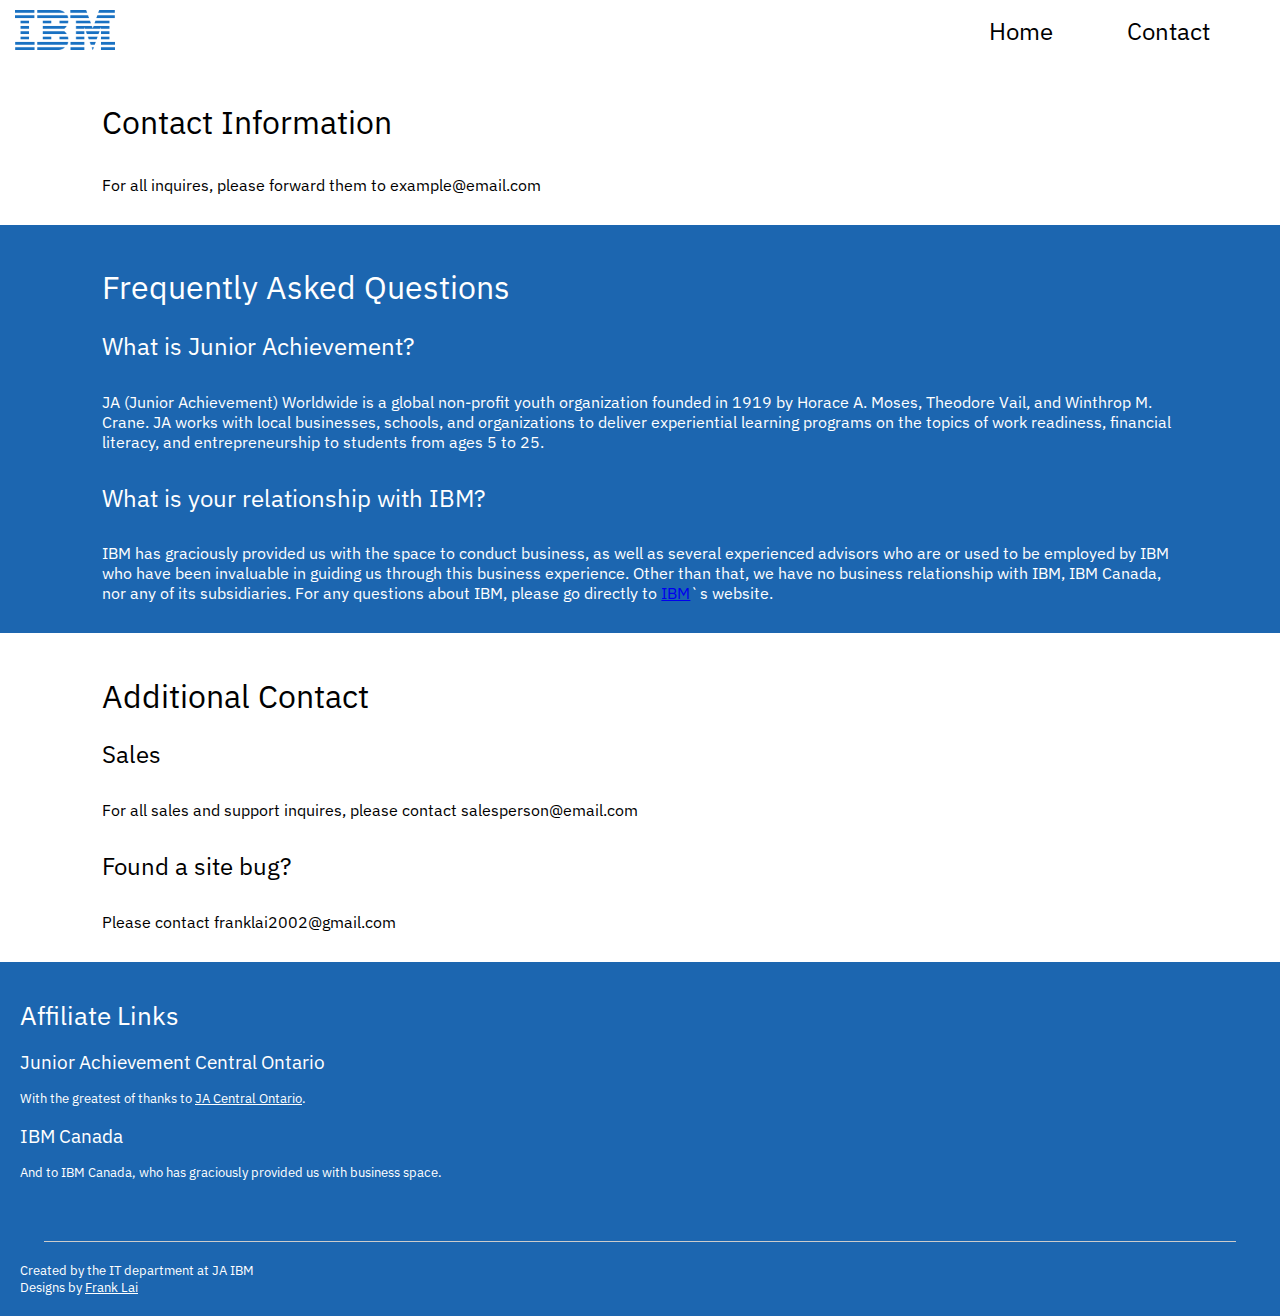
==== contact.html @ 7ac05bee "Latest version" ====
<!DOCTYPE html>
<html>
<head>
	<link rel="stylesheet" type="text/css" href="style/style.css">
	<!-- Resources -->
	<script src="javascript/includeHTML.js"></script>
	<script>
		window.onload = function()
		{
			includeHTML();
		};
	</script>
</head>
<body>
	<div id="page_container">
		<header id="navigation_bar" include_html="includes/header.html"></header>
		<div id="content">
			<div class="article white">
				<h1>Contact Information</h1>
				<p>For all inquires, please forward them to example@email.com</p>
			</div>
			<div class="article blue">
				<h1>Frequently Asked Questions</h1>
				<h2>What is Junior Achievement?</h2>
				<p>
					JA (Junior Achievement) Worldwide is a global non-profit youth organization founded in 1919 by 
					Horace A. Moses, Theodore Vail, and Winthrop M. Crane. 
					JA works with local businesses, schools, and organizations to deliver experiential learning programs 
					on the topics of work readiness, financial literacy, and entrepreneurship to students from ages 5 to 25.
				</p>
				<h2>What is your relationship with IBM?</h2>
				<p>
					IBM has graciously provided us with the space to conduct business, as well as several experienced advisors
					who are or used to be employed by IBM who have been invaluable in guiding us through this business experience.
					Other than that, we have no business relationship with IBM, IBM Canada, nor any of its subsidiaries. For any 
					questions about IBM, please go directly to <a href="https://www.ibm.com" target="_blank">IBM</a>&#96;s website. 
				</p>
			</div>
			<div class="article white">
				<h1>Additional Contact</h1>
				<h2>Sales</h2>
				<p>For all sales and support inquires, please contact salesperson@email.com</p>
				<h2>Found a site bug?</h2>
				<p>Please contact franklai2002@gmail.com</p>
			</div>
		</div>
		<footer include_html="includes/footer.html"></footer>
	</div>
</body>
</html>
---- style/style.css ----
/* imports */
@import url('https://fonts.googleapis.com/css?family=IBM+Plex+Sans');

/* UTILITY */

/* Divider, a thin grey line */
.divider {
	width: 90%;
	height: 0;
	border-bottom: 1px solid #cccccc;
	margin: auto;
}
/* Dark backgrounds, taken from StackOverflow */
/* https://stackoverflow.com/questions/23208200/how-to-darken-a-background-using-css*/
.overlay {
	position: relative;
	transition: all 1s;
}

.overlay:after {
	content: '\A';
	position: absolute;
	width: 100%; 
	height:100%;
	top:0; 
	left:0;
	background:rgba(0,0,0,0.5);
	opacity: 0.4;
	transition: all 0.5s;
	-webkit-transition: all 0.5s;
	-moz-transition: all 0.5s;
}

.overlay:hover:after {
	opacity: 1;
}

/* SCAFFOLDING */
/* RESET */
html, body, p, div {
	margin: 0;
	padding: 0;
	
}

h1, h2, h3, h4, h5, h6{
	font-weight: normal;
}

html {
  min-height: 100%;
}

/* BODY */
body {
	font-family: 'IBM Plex Sans', sans-serif;
	position: relative;
	min-height: 100%;
}
/* HEADER */
.header {
	padding: 5px;
	height: 50px;
}

.header_logo {
	float:left;
	margin: 5px 0 5px 10px;
}

.navigation_bar {
	list-style: none;
	margin: 0;
	padding: 0;
	float:right;
	margin: 5px;
}

.navigation_bar li {
	display: inline-block;
	font-size: 1.5em;
	padding: 5px 60px 5px 10px;
	
	border-bottom: 0px solid #1c66b0;
	transition: all 0.2s;
	-webkit-transition: all 0.2s;
}

.navigation_bar li:hover{
	border-bottom: 6px solid #1c66b0;
	color: #1c66b0;
}

.navigation_bar a{
	text-decoration: none;
	color: black;
	transition: all 0.2s;
	-webkit-transition: all 0.2s;
}

.navigation_bar li a:hover{
	color: #1c66b0;
}

/* CONTENT */
.article {
	padding: 20px 8% 20px 8%;
}
.article h1, h2, h3, h4, h5, h6{
	font-weight: normal;
}
.article p {
	padding: 10px 0 10px 0;
}

.white {
	color: black;
	background-color: #ffffff;
}
.blue {
	color: white;
	background-color: #1c66b0;
}

/* FOOTER */
.footer {
	background-color: #1c66b0;
	color: white;
	font-size: 0.8em;
	
	width:100%;
	right: 0;
	bottom: 0;
	left: 0;
}
.footer div {
	padding: 20px 20px 20px 20px;
}
.footer a {
	color: white;
	
}
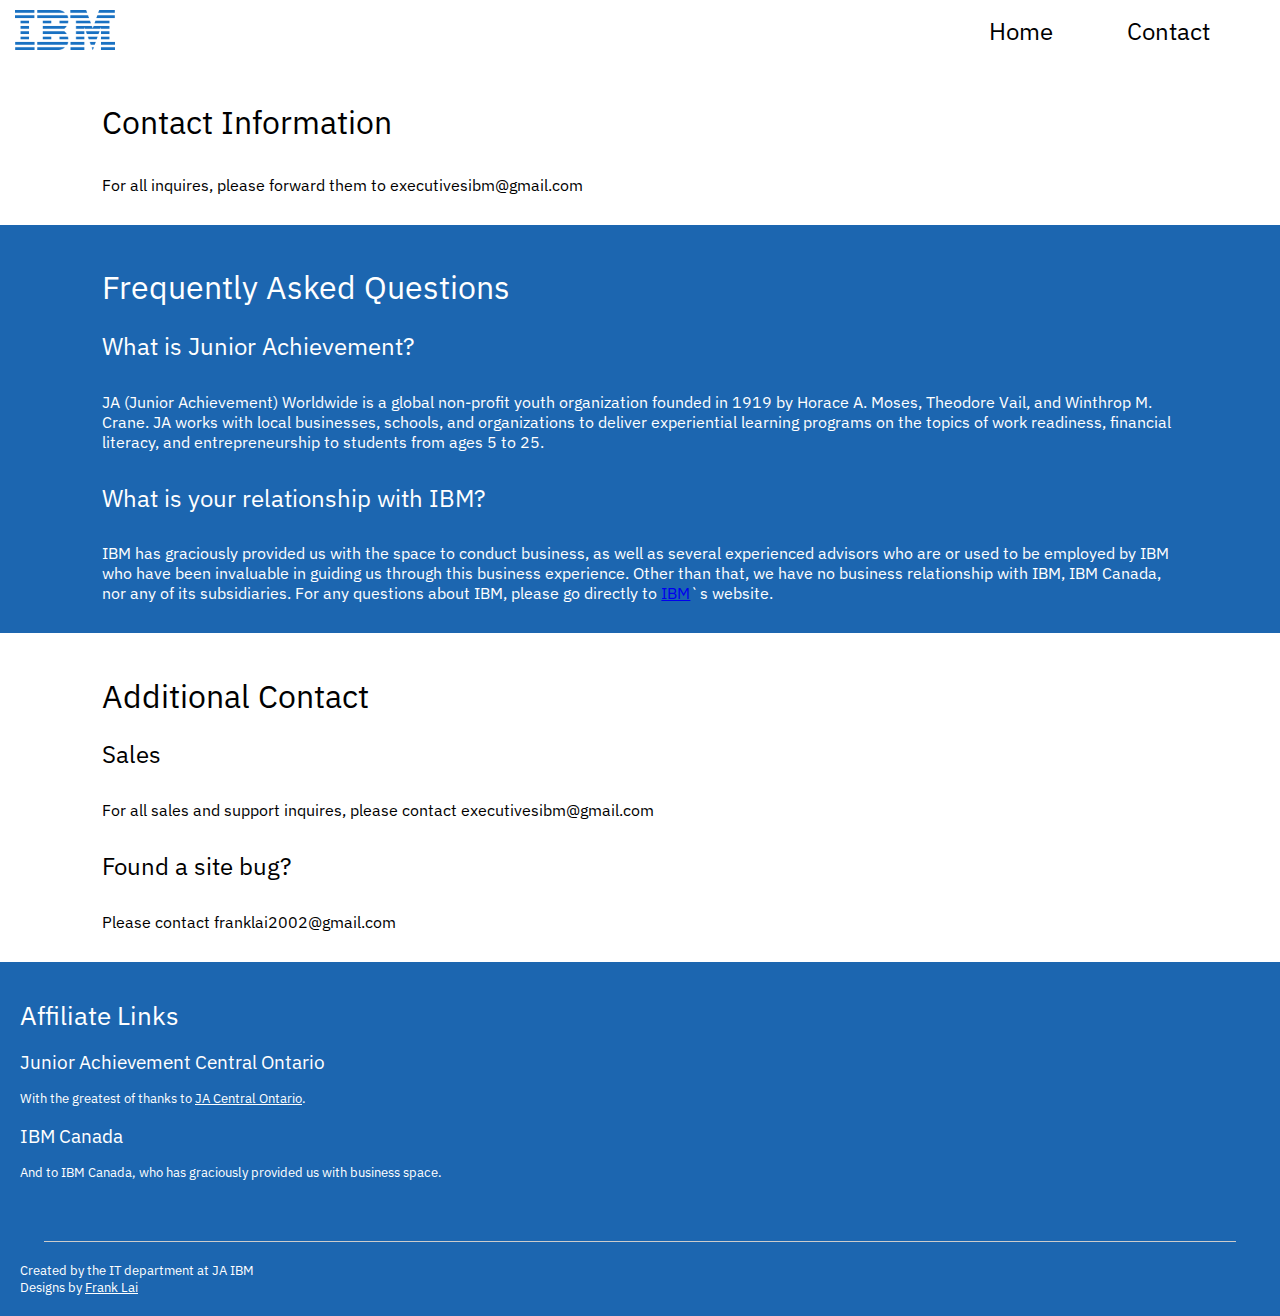
==== commit 51b4dffa: "fixed email for contact" ====
--- a/contact.html
+++ b/contact.html
@@ -17,7 +17,7 @@
 		<div id="content">
 			<div class="article white">
 				<h1>Contact Information</h1>
-				<p>For all inquires, please forward them to example@email.com</p>
+				<p>For all inquires, please forward them to executivesibm@gmail.com</p>
 			</div>
 			<div class="article blue">
 				<h1>Frequently Asked Questions</h1>
@@ -39,7 +39,7 @@
 			<div class="article white">
 				<h1>Additional Contact</h1>
 				<h2>Sales</h2>
-				<p>For all sales and support inquires, please contact salesperson@email.com</p>
+				<p>For all sales and support inquires, please contact executivesibm@gmail.com</p>
 				<h2>Found a site bug?</h2>
 				<p>Please contact franklai2002@gmail.com</p>
 			</div>
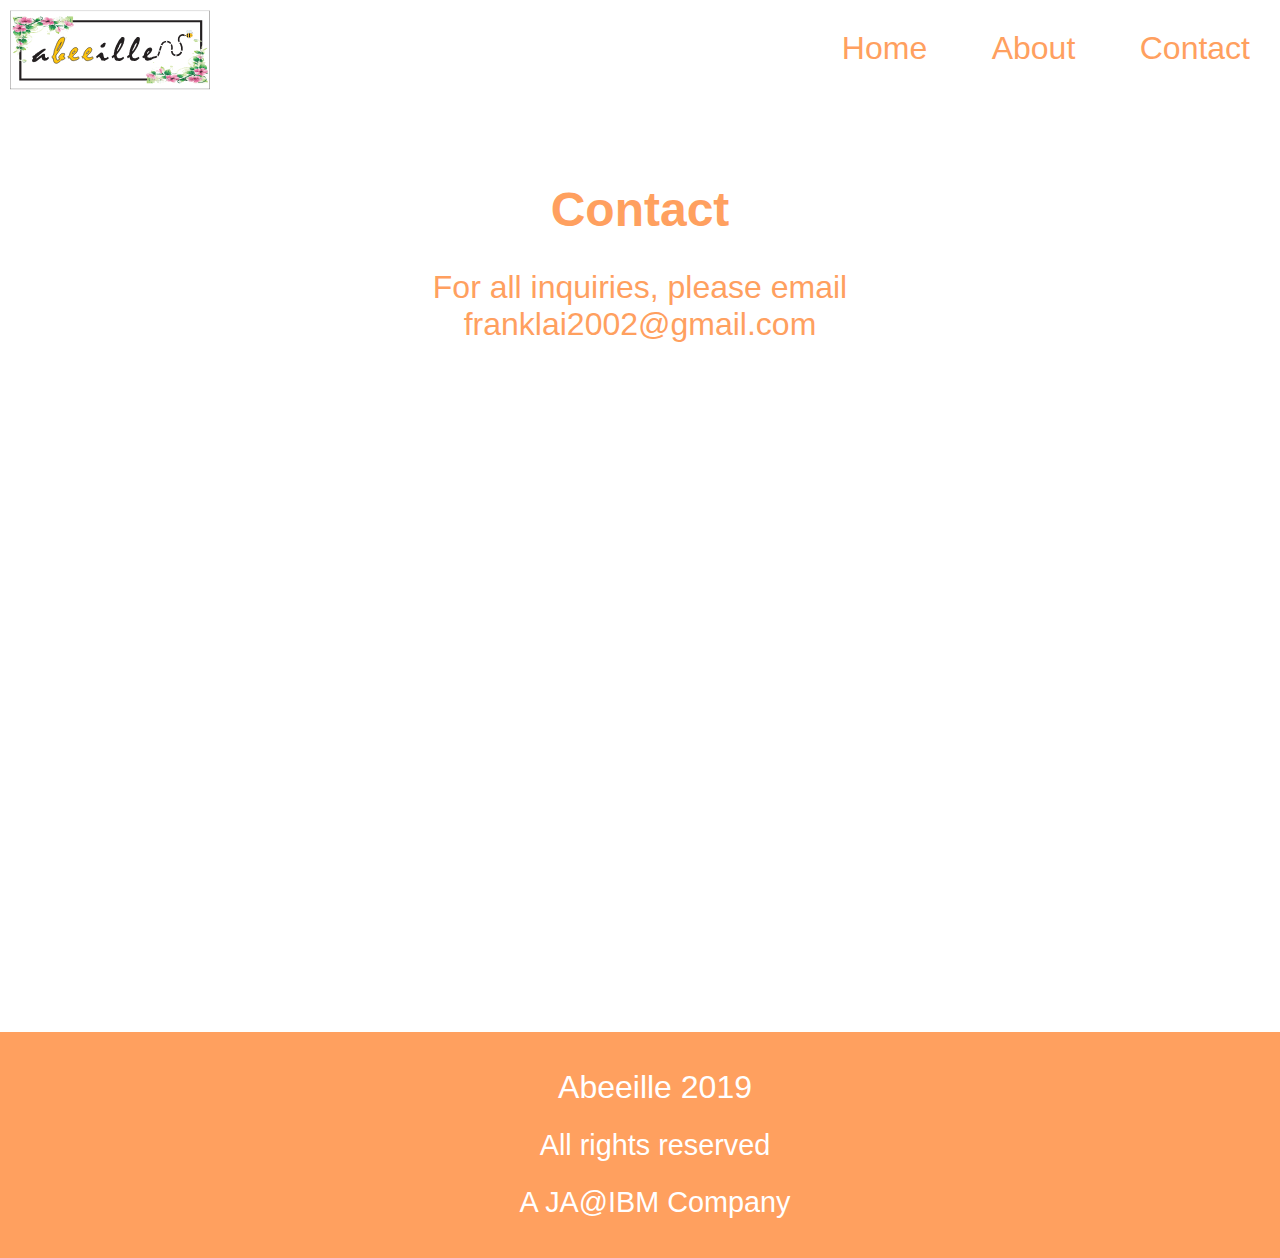
==== commit 6d2d379a: "added copy" ====
--- a/contact.html
+++ b/contact.html
@@ -2,49 +2,27 @@
 <html>
 <head>
 	<link rel="stylesheet" type="text/css" href="style/style.css">
+	<title>Abeeille</title>
 	<!-- Resources -->
 	<script src="javascript/includeHTML.js"></script>
+	<!-- Script -->
 	<script>
 		window.onload = function()
 		{
 			includeHTML();
-		};
+		}
 	</script>
 </head>
 <body>
-	<div id="page_container">
-		<header id="navigation_bar" include_html="includes/header.html"></header>
-		<div id="content">
-			<div class="article white">
-				<h1>Contact Information</h1>
-				<p>For all inquires, please forward them to executivesibm@gmail.com</p>
-			</div>
-			<div class="article blue">
-				<h1>Frequently Asked Questions</h1>
-				<h2>What is Junior Achievement?</h2>
-				<p>
-					JA (Junior Achievement) Worldwide is a global non-profit youth organization founded in 1919 by 
-					Horace A. Moses, Theodore Vail, and Winthrop M. Crane. 
-					JA works with local businesses, schools, and organizations to deliver experiential learning programs 
-					on the topics of work readiness, financial literacy, and entrepreneurship to students from ages 5 to 25.
-				</p>
-				<h2>What is your relationship with IBM?</h2>
-				<p>
-					IBM has graciously provided us with the space to conduct business, as well as several experienced advisors
-					who are or used to be employed by IBM who have been invaluable in guiding us through this business experience.
-					Other than that, we have no business relationship with IBM, IBM Canada, nor any of its subsidiaries. For any 
-					questions about IBM, please go directly to <a href="https://www.ibm.com" target="_blank">IBM</a>&#96;s website. 
-				</p>
-			</div>
-			<div class="article white">
-				<h1>Additional Contact</h1>
-				<h2>Sales</h2>
-				<p>For all sales and support inquires, please contact executivesibm@gmail.com</p>
-				<h2>Found a site bug?</h2>
-				<p>Please contact franklai2002@gmail.com</p>
-			</div>
-		</div>
-		<footer include_html="includes/footer.html"></footer>
+	
+	<!-- Header -->
+	<div include_html="common/header.html" class=""></div>
+
+	<div class="slide white">
+		<h1>Contact</h1>
+		<p>For all inquiries, please email franklai2002@gmail.com </p>
 	</div>
+	
+	<div include_html="common/footer.html"></div>
 </body>
 </html>--- a/style/style.css
+++ b/style/style.css
@@ -1,7 +1,12 @@
-/* imports */
-@import url('https://fonts.googleapis.com/css?family=IBM+Plex+Sans');
-
-/* UTILITY */
+/* set tout to zero */
+html,body {
+	margin: 0;
+	padding: 0;
+	
+	font-family: "Arial", "Sans Serif";
+	/* font-family: "Script","Times New Roman", "Serif"; */
+	overflow-x: hidden;
+}
 
 /* Divider, a thin grey line */
 .divider {
@@ -10,6 +15,7 @@
 	border-bottom: 1px solid #cccccc;
 	margin: auto;
 }
+
 /* Dark backgrounds, taken from StackOverflow */
 /* https://stackoverflow.com/questions/23208200/how-to-darken-a-background-using-css*/
 .overlay {
@@ -35,108 +41,132 @@
 	opacity: 1;
 }
 
-/* SCAFFOLDING */
-/* RESET */
-html, body, p, div {
+/* framework */
+.slide {
+	width: 100vw;
+	min-height: 100vh;
+	text-align: center;
+}
+
+.slide h1 {
+	margin-left: 20%;
+	margin-right: 20%;
+	padding-top: 50px;
+	font-size: 3em;
+}
+
+.slide p {
+	margin-left: 20%;
+	margin-right: 20%;
+	
+	font-size: 2em;
+	padding-bottom: 50px;
+}
+
+.black {
+	background-color: black;
+}
+
+.white {
+	color: rgba(255,160,95,1);
+	background-color: white;
+}
+
+.pink {
+	color: white;
+	background-color: rgba(255,160,95,1);
+}
+
+/* header */
+header {
+	height: 100px;
+}
+
+header h1 {
+	font-weight: normal;
+}
+
+header h2 {
+	font-size: 1.2em;
+	font-weight: normal;
+}
+
+header div {
+	margin-block-start: 0em;
+	margin-block-end: 0em;
+}
+
+img {
 	margin: 0;
 	padding: 0;
 	
 }
 
-h1, h2, h3, h4, h5, h6{
+.header_banner {
+	float: left;
+	margin-left: 10px;
+}
+
+.navigation_bar {
+	float: right;
+}
+
+.navigation_bar div {
+	display: inline-block;
+}
+
+.navigation_button {
+	padding: 30px;
+	text-decoration: none;
+}
+
+.navigation_button a{
+	text-decoration: none;
+	color: rgba(255,160,95,1);
+	font-size: 2em;
+}
+
+.navigation_button a:visited{
+	color: rgba(255,160,95,1);
+}
+
+/* footer */
+footer {
+	width: 100%;
+	padding: 15px;
+	
+	color: white;
+	background-color: rgba(255,160,95,1);
+	
+	text-align: center;
+}
+
+footer h1 {
+	font-size: 2em;
 	font-weight: normal;
 }
 
-html {
-  min-height: 100%;
+footer h2 {
+	font-size: 1.8em;
+	font-weight: normal;
 }
 
-/* BODY */
-body {
-	font-family: 'IBM Plex Sans', sans-serif;
-	position: relative;
-	min-height: 100%;
-}
-/* HEADER */
-.header {
-	padding: 5px;
-	height: 50px;
+/* content settings */
+
+.article {
+	padding: 15px;
 }
 
-.header_logo {
-	float:left;
-	margin: 5px 0 5px 10px;
+.article h1 {
+	font-size: 1.2em;
+	font-weight: normal;
 }
 
-.navigation_bar {
-	list-style: none;
-	margin: 0;
-	padding: 0;
-	float:right;
-	margin: 5px;
+.side_article {
+	padding: 15px;
 }
 
-.navigation_bar li {
-	display: inline-block;
-	font-size: 1.5em;
-	padding: 5px 60px 5px 10px;
-	
-	border-bottom: 0px solid #1c66b0;
-	transition: all 0.2s;
-	-webkit-transition: all 0.2s;
-}
-
-.navigation_bar li:hover{
-	border-bottom: 6px solid #1c66b0;
-	color: #1c66b0;
-}
-
-.navigation_bar a{
-	text-decoration: none;
-	color: black;
-	transition: all 0.2s;
-	-webkit-transition: all 0.2s;
-}
-
-.navigation_bar li a:hover{
-	color: #1c66b0;
-}
-
-/* CONTENT */
-.article {
-	padding: 20px 8% 20px 8%;
-}
-.article h1, h2, h3, h4, h5, h6{
+.side_article h1{
+	font-size: 1.2em;
 	font-weight: normal;
-}
-.article p {
-	padding: 10px 0 10px 0;
-}
-
-.white {
-	color: black;
-	background-color: #ffffff;
-}
-.blue {
-	color: white;
-	background-color: #1c66b0;
-}
-
-/* FOOTER */
-.footer {
-	background-color: #1c66b0;
-	color: white;
-	font-size: 0.8em;
-	
-	width:100%;
-	right: 0;
-	bottom: 0;
-	left: 0;
-}
-.footer div {
-	padding: 20px 20px 20px 20px;
-}
-.footer a {
-	color: white;
-	
 }